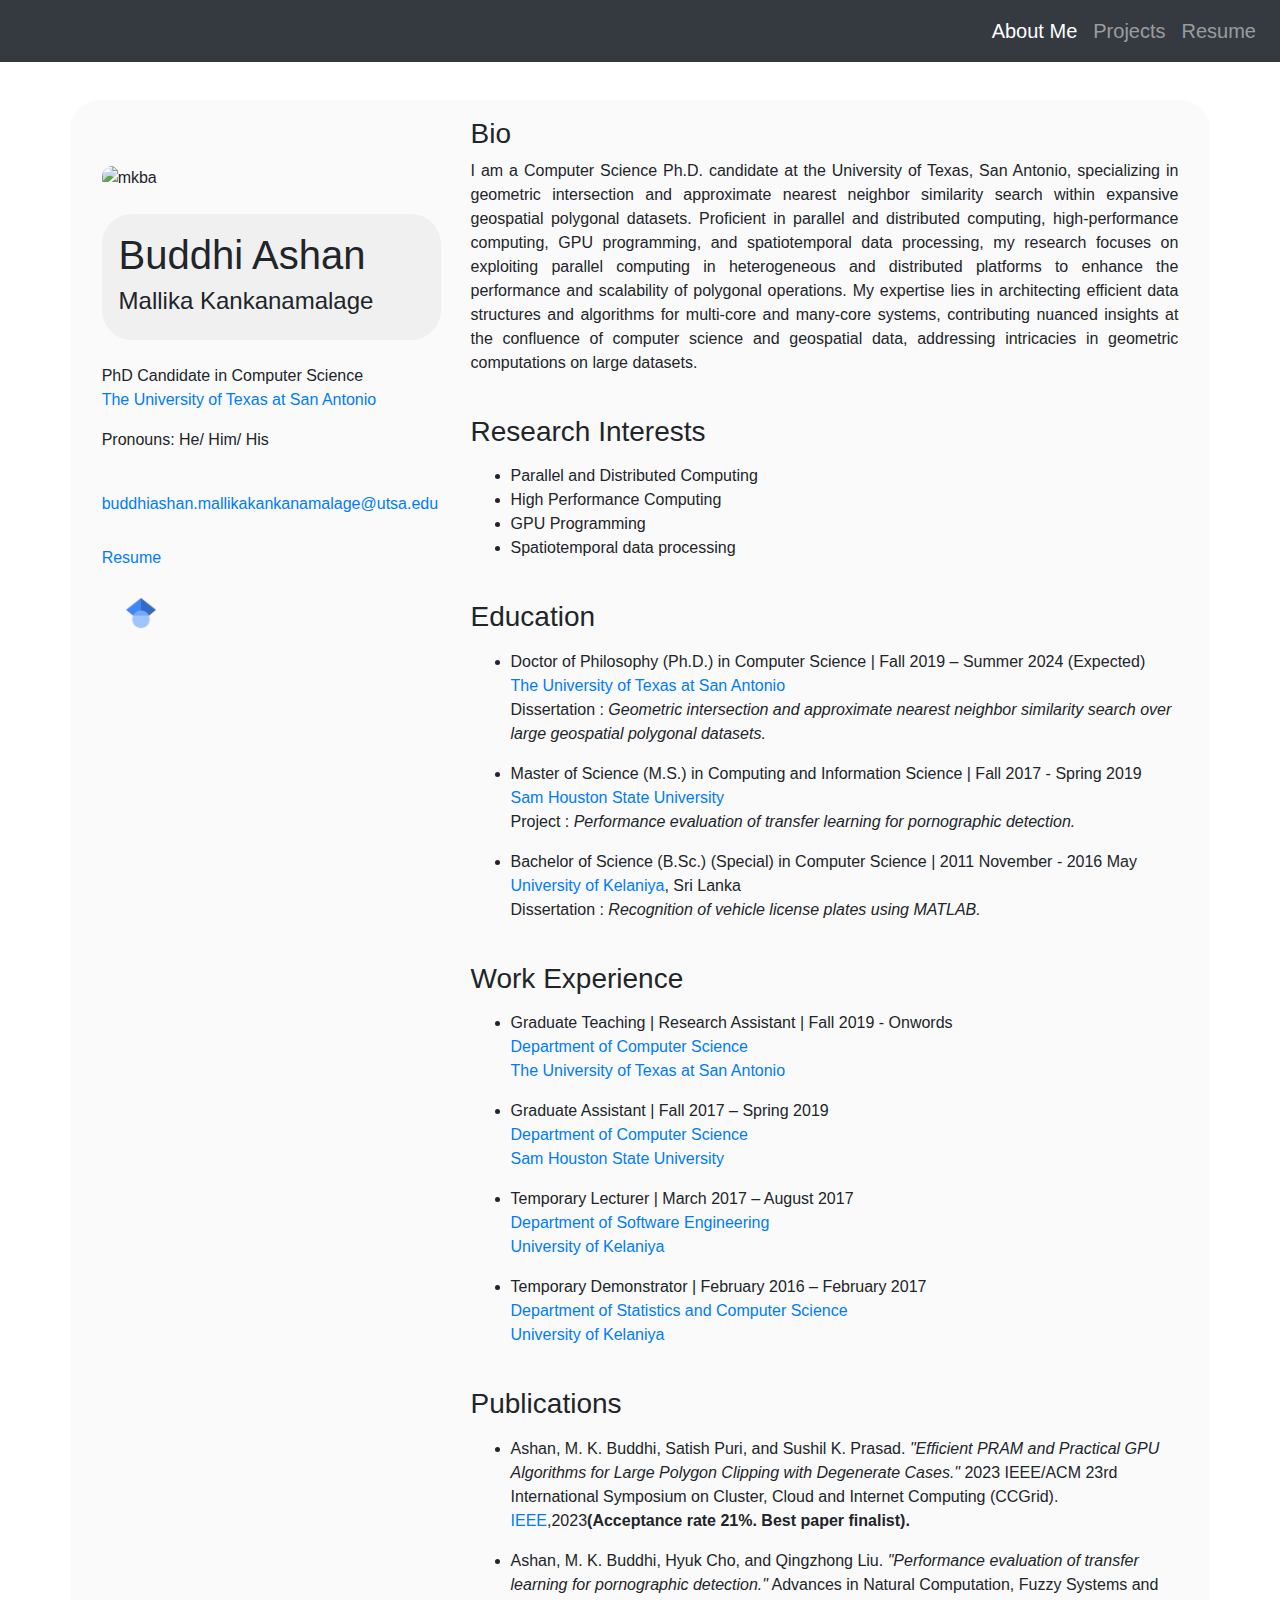
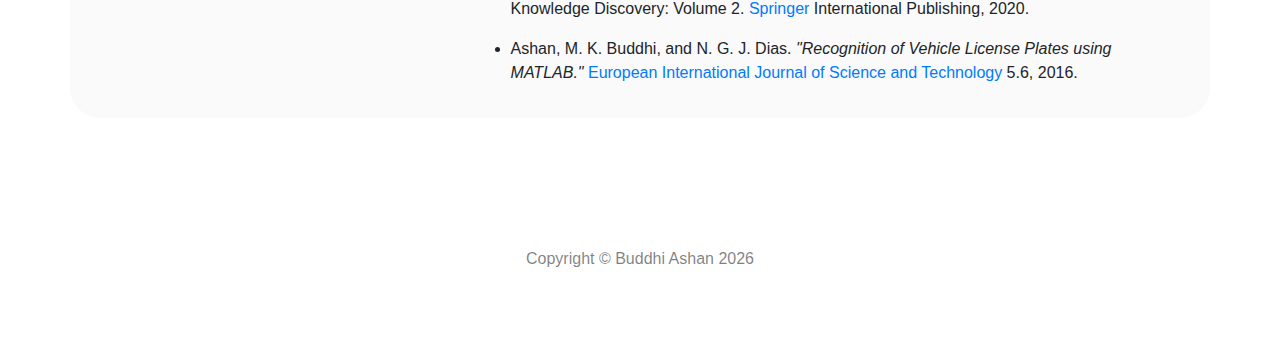
==== index.html @ cba8d276 "add modified index.html and css file" ====
<!DOCTYPE html>
<html lang="en">
  <head>
    <meta charset="UTF-8" />
    <meta
      name="viewport"
      content="width=device-width, initial-scale=1, shrink-to-fit=no"
    />
    <title>Profile | Buddhi Ashan MK</title>

    <!-- Font Family -->

    <!-- Link to Bootstrap CSS -->
    <link
     rel="stylesheet"
      href="https://stackpath.bootstrapcdn.com/bootstrap/4.5.2/css/bootstrap.min.css"
    />

    <script src="https://code.jquery.com/jquery-3.5.1.slim.min.js"></script>
    <script src="https://cdn.jsdelivr.net/npm/@popperjs/core@2.9.3/dist/umd/popper.min.js"></script>
    <script src="https://stackpath.bootstrapcdn.com/bootstrap/4.5.2/js/bootstrap.min.js"></script>

    <!-- CSS -->
    <link rel="stylesheet" href="styles/profile.css" />
    <link rel="stylesheet" href="styles/nav.css" />
  </head>
  <header>
    <nav class="navbar navbar-expand-lg navbar-dark bg-dark">
      <div class="d-flex flex-grow-1">
          <span class="w-100 d-lg-none d-block">
            <!-- hidden spacer to center brand on mobile -->
          </span>
          <a class="navbar-brand" href="index.html">
              
          </a>
          <div class="w-100 text-right">
              <button class="navbar-toggler" type="button" data-toggle="collapse" data-target="#myNavbar">
                  <span class="navbar-toggler-icon"></span>
              </button>
          </div>
      </div>
      <div class="collapse navbar-collapse flex-grow-1 text-right" id="myNavbar">
          <ul class="navbar-nav ml-auto flex-nowrap">
              <li class="nav-item">
                  <a href="#" class="nav-link active">About Me</a>
              </li>
              <li class="nav-item">
                  <a href="card.html" class="nav-link">Projects</a>
              </li>
              <li class="nav-item">
                  <a href="misc/Buddhi Ashan.pdf" class="nav-link" target="_blank">Resume</a>
              </li>
          </ul>
      </div>
    </nav>
</header>
  <body>
    <!-- header line -->
    
    <div class="container">
      <main class="row">
        <div class="col-md-4" >
         <br><br>
           <img src="img/BuddhiAshan.jpeg" class="card-img-top" alt="mkba" style="border-radius: 10px;" />
           <br>
           <br>
           
           <div class="bg">
            <h1>Buddhi Ashan</h1>
            <h4>Mallika Kankanamalage</h4>
          </div>
          <br>
          <p>PhD Candidate in Computer Science <br>
            <a href="https://www.utsa.edu/">The University of Texas at San Antonio</a>
          </p>
          <p>Pronouns: He/ Him/ His</p>
         <p>
            <div >
              <img src="img/outlook_logo.png" class="uotlook" alt=""> </a>
             <a href="mailto:buddhiashan.mallikakankanamalage1@utsa.edu"  class="text-wrap emdisable"> buddhiashan.mallikakankanamalage@utsa.edu</a>
           </div>
        </p>
        <p>
          <div class="div_top"> 
            <a href="misc/Buddhi Ashan.pdf" target="_blank">Resume</a> 
              <!-- <img src="img/pdf.png" class="pdf" alt=""> -->
           
          </div> 
        </p>
        <p>
          <div class="div_top">
           <a href="https://www.linkedin.com/in/buddhiashan" target="_blank" class="logo"> <img src="img/Linkedin.png" class="linkedin" alt=""> </a>
           <a href="https://scholar.google.com/citations?user=xYSm9AUAAAAJ&hl=en" target="_blank" class="logo"> <img src="img/Google_Scholar_logo.png" class="pdf" alt="no_img"> </a>
           <a href="https://orcid.org/0009-0000-9961-4384" target="_blank" class="logo"> <img src="img/orcid_logo.svg" class="pdf" alt=""> </a>
         </div>
       </p>
      
   
  
        </div>
        
        <div class="col-md-8" class="info">
          <aside>
            <h3>Bio</h3>
          <p class="bio">
          I am a Computer Science Ph.D. candidate at the University of Texas, San Antonio, specializing in geometric intersection and approximate nearest neighbor similarity search within expansive geospatial polygonal datasets. Proficient in parallel and distributed computing, high-performance computing, GPU programming, and spatiotemporal data processing, my research focuses on exploiting parallel computing in heterogeneous and distributed platforms to enhance the performance and scalability of polygonal operations. My expertise lies in architecting efficient data structures and algorithms for multi-core and many-core systems, contributing nuanced insights at the confluence of computer science and geospatial data, addressing intricacies in geometric computations on large datasets.
          </p>
          <br>
          <h3 >Research Interests</h3>
          <p>
            <ul>
            <li>Parallel and Distributed Computing</li>
            <li>High Performance Computing</li>
            <li>GPU Programming</li>
            <li>Spatiotemporal data processing</li>
          </ul>
          </p>
<br>
          <h3>Education</h3>
          <p>
          <ul>
            <li>
              Doctor of Philosophy (Ph.D.) in Computer Science | Fall 2019 – Summer 2024 (Expected) <br>
              <a href="https://www.utsa.edu/">The University of Texas at San Antonio</a>
              <p> Dissertation : <i>Geometric intersection and approximate nearest neighbor similarity search over large geospatial polygonal datasets.</i></p>
            </li>
            <li>
              Master of Science (M.S.) in Computing and Information Science | Fall 2017 - Spring 2019 <br>
              <a href="https://www.shsu.edu/">Sam Houston State University</a> 
              <p>Project : <i>Performance evaluation of transfer learning for pornographic detection.</i></p>
            </li>
            <li>
              Bachelor of Science (B.Sc.) (Special) in Computer Science | 2011 November - 2016 May  <br>
              <a href="https://www.kln.ac.lk/">University of Kelaniya</a>, Sri Lanka 
              <p>Dissertation : <i>Recognition of vehicle license plates using MATLAB.</i> </p>
            </li>
          </ul>
        </p>
      <br>
          <h3>Work Experience</h3>
          <p>
          <ul>
            <li>
              <p>Graduate Teaching | Research Assistant | Fall 2019 - Onwords <br>
              <a href="https://sciences.utsa.edu/computer-science/">Department of Computer Science</a> <br>
              <a href="https://www.utsa.edu/">The University of Texas at San
              Antonio</a>
            </p>
            </li>
            <li>
              <p>
              Graduate Assistant | Fall 2017 – Spring 2019 <br>
              <a href="https://cs.shsu.edu/">Department of Computer Science</a> <br>
              <a href="https://www.shsu.edu/">Sam Houston State University</a>
            </p>
            </li>
            <li>
              <p>
              Temporary Lecturer | March 2017 – August 2017 <br>
              <a href="https://fct.kln.ac.lk/dep/dse/">Department of Software Engineering</a> <br>
              <a href="https://www.kln.ac.lk/">University of Kelaniya</a>
            </p>
            </li>
            <li>
              <p>
              Temporary Demonstrator | February 2016 – February 2017 <br>
              <a href="https://science.kln.ac.lk/depts/stcs/">Department of Statistics and Computer Science</a> <br>
              <a href="https://www.kln.ac.lk/">University of Kelaniya</a>
            </p>
            </li>
          </ul>
        </p>
        <br>
          <h3>Publications</h3>
          <p>
          <ul>
            <li>
              <p>Ashan, M. K. Buddhi, Satish Puri, and Sushil K. Prasad. <i>"Efficient PRAM and Practical GPU Algorithms for Large Polygon Clipping with Degenerate Cases."</i> 2023 IEEE/ACM 23rd International Symposium on Cluster, Cloud and Internet Computing (CCGrid). <a href="https://ieeexplore.ieee.org/abstract/document/10171568">IEEE</a>,2023<b>(Acceptance rate 21%. Best paper finalist). </b>
              </p>
            </li>
            <li>
              <p>
                Ashan, M. K. Buddhi, Hyuk Cho, and Qingzhong Liu. <i>"Performance evaluation of transfer learning for pornographic detection."</i> Advances in Natural Computation, Fuzzy Systems and Knowledge Discovery: Volume 2. <a href="https://link.springer.com/chapter/10.1007/978-3-030-32591-6_43">Springer</a> International Publishing, 2020. 
              </p>
            </li>
            <li>
             <p>
              Ashan, M. K. Buddhi, and N. G. J. Dias. <i>"Recognition of Vehicle License Plates using MATLAB."</i> <a href="https://www.researchgate.net/profile/N-G-J-Dias/publication/310457959_RECOGNITION_OF_VEHICLE_LICENSE_PLATES_USING_MATLAB/links/582dd41908ae102f072daf08/RECOGNITION-OF-VEHICLE-LICENSE-PLATES-USING-MATLAB.pdf">European International Journal of Science and Technology</a> 5.6, 2016.
              </p>
            </li>
          </ul>
        </p>
          </aside>
        </div>


      </main>
<br>
<br>
    <footer class="py-5">
      <div class="container">
      <p class="m-0 text-center text-black-50">
      Copyright © Buddhi Ashan <span id="copyright"><script>document.getElementById('copyright').appendChild(document.createTextNode(new Date().getFullYear()))</script></span>
      <br><br>
      </p>
      </div>
      </footer>

    <!-- Link to jQuery and Bootstrap JS -->
    <script defer src="https://code.jquery.com/jquery-3.5.1.slim.min.js"></script>
    <script src="https://cdn.jsdelivr.net/npm/bootstrap@4.5.2/dist/js/bootstrap.min.js"></script>
  </body>
</html>
---- styles/profile.css ----
body {
  line-height: 1.5;
  margin-top: 0px;
}
.info{
  letter-spacing: 10%;
}
.uotlook, .pdf{
  position: relative; 
  top: -2px; 
  height:30px;
  margin-right: 20px;
}
.pdf{
  margin-bottom: 20px;
}
.logo:hover{
text-decoration:none;
}
.linkedin{
  position:relative;
  height: 30px;
  margin-right: 20px;
  margin-bottom: 20px;
}
.div_top{
  margin-top: 30px;
}
.bg{
  background-color: rgb(240, 240, 240);
  padding: 5%;    
  border-radius:30px;
}
a{
  word-wrap: break-word;
}
.aside.p{
  text-align: justify; 
}
.emdisable{
  pointer-events: none;
}
.bio{
  text-align: justify;
}
.row{
  background-color: rgb(250, 250, 250);
  padding: 1.5%;
  border-radius:30px;
}
.main {
  align-items: center;
}
.container{
  padding-top: 3%;
}
---- styles/nav.css ----
.navi-link{
    color: white;
}
.nav-item{
font-size:20px ;
}
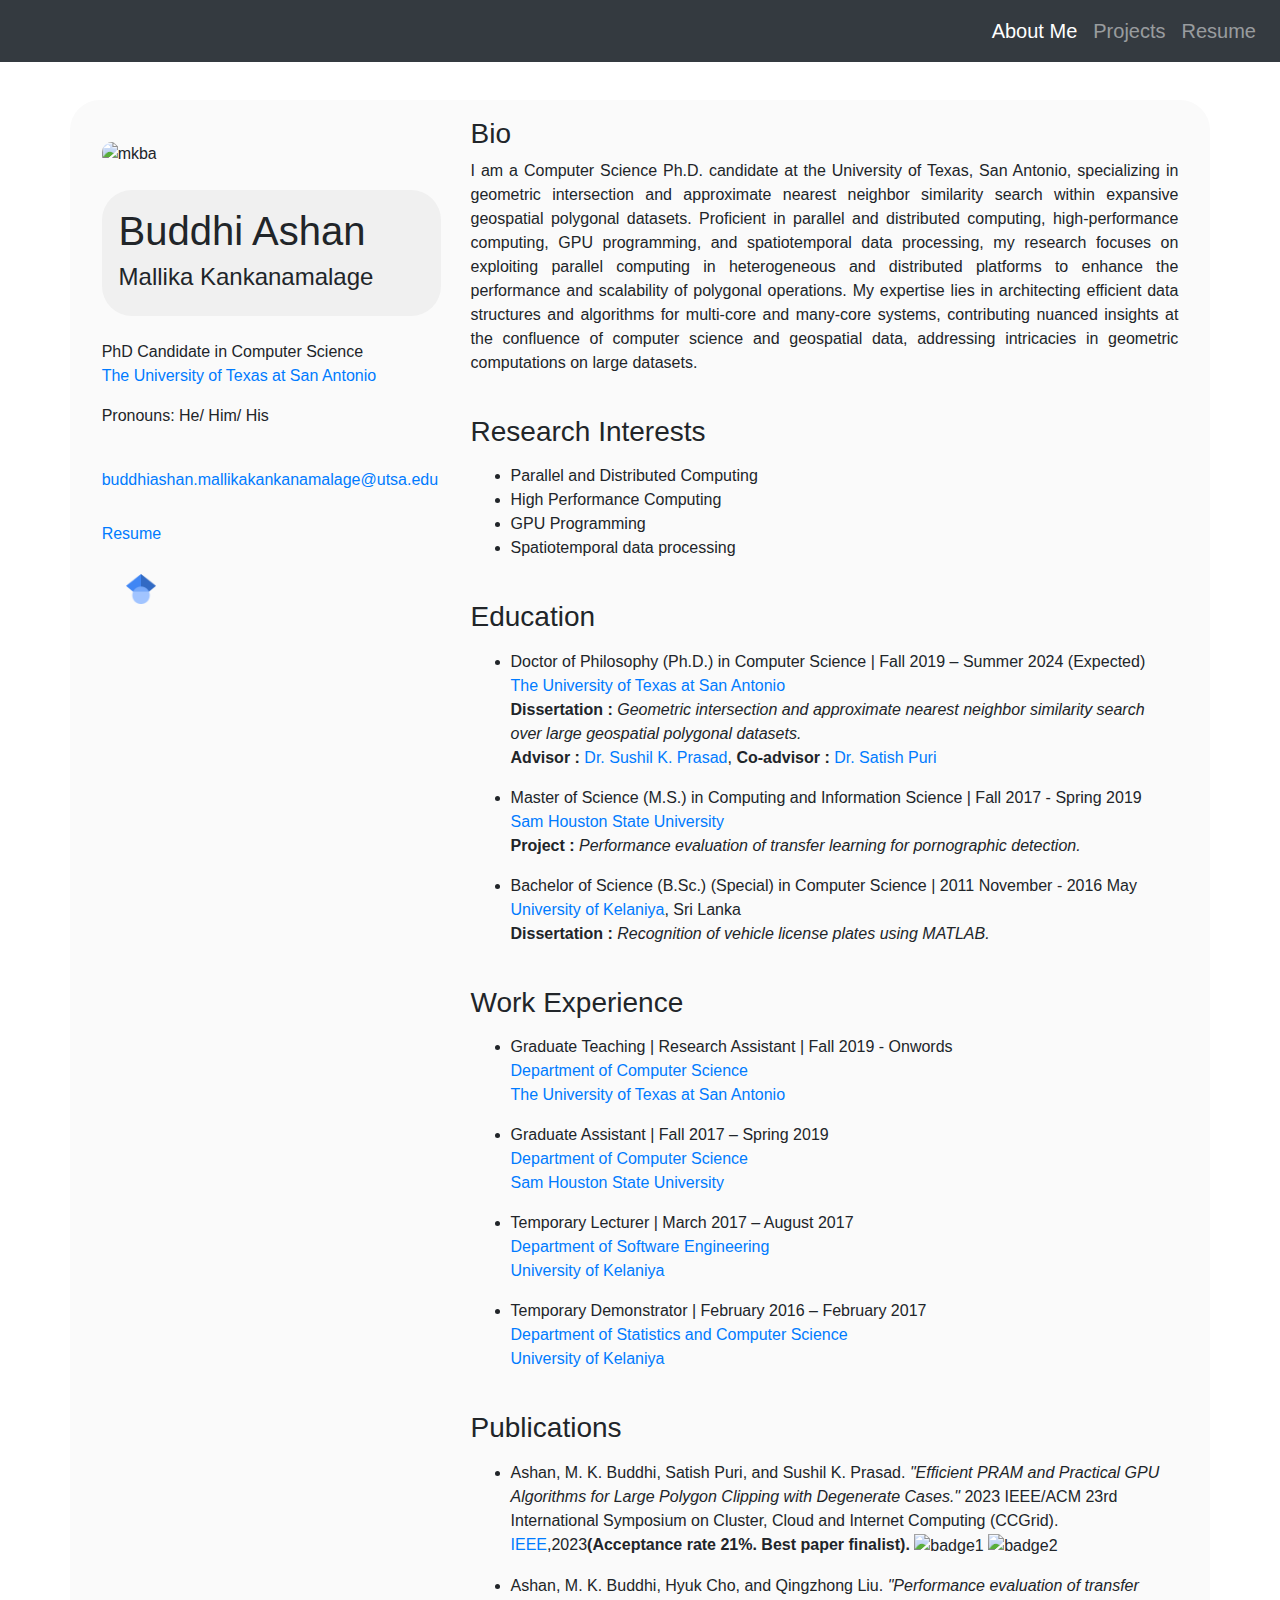
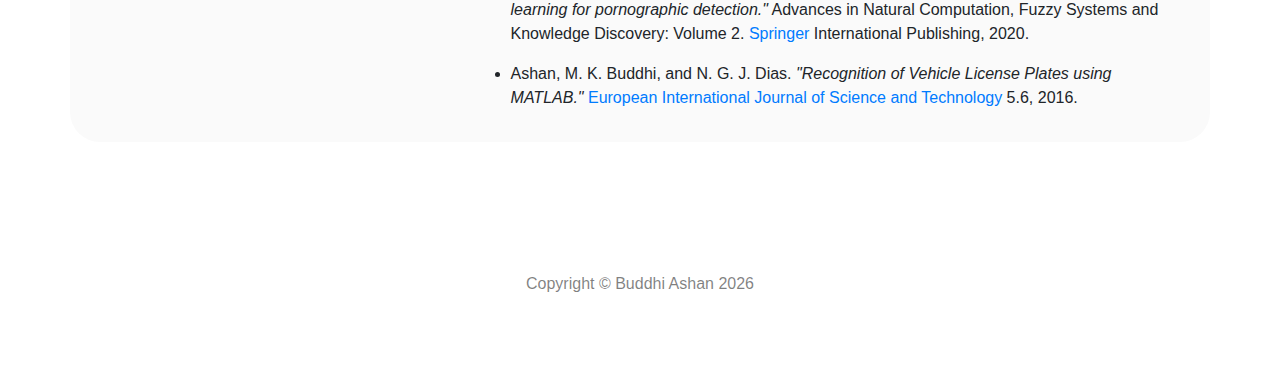
==== commit 1e34b4dc: "add badges and profile image" ====
--- a/index.html
+++ b/index.html
@@ -60,8 +60,10 @@
     <div class="container">
       <main class="row">
         <div class="col-md-4" >
-         <br><br>
-           <img src="img/BuddhiAshan.jpeg" class="card-img-top" alt="mkba" style="border-radius: 10px;" />
+         <br>
+         
+           <img src="img/BuddhiAshan-profile.jpeg" class="card-img-top" alt="mkba" style="border-radius: 10px;" />
+          
            <br>
            <br>
            
@@ -122,17 +124,21 @@
             <li>
               Doctor of Philosophy (Ph.D.) in Computer Science | Fall 2019 – Summer 2024 (Expected) <br>
               <a href="https://www.utsa.edu/">The University of Texas at San Antonio</a>
-              <p> Dissertation : <i>Geometric intersection and approximate nearest neighbor similarity search over large geospatial polygonal datasets.</i></p>
+              <p> <b>Dissertation : </b><i>Geometric intersection and approximate nearest neighbor similarity search over large geospatial polygonal datasets.</i>
+              <br>
+                <b>Advisor : </b><a href="http://www.cs.utsa.edu/~sprasad/" >Dr. Sushil K. Prasad</a>,
+                <b>Co-advisor : </b><a href="https://sites.mst.edu/puri/" >Dr. Satish Puri</a>
+              </p>
             </li>
             <li>
               Master of Science (M.S.) in Computing and Information Science | Fall 2017 - Spring 2019 <br>
               <a href="https://www.shsu.edu/">Sam Houston State University</a> 
-              <p>Project : <i>Performance evaluation of transfer learning for pornographic detection.</i></p>
+              <p><b>Project :</b> <i>Performance evaluation of transfer learning for pornographic detection.</i></p>
             </li>
             <li>
               Bachelor of Science (B.Sc.) (Special) in Computer Science | 2011 November - 2016 May  <br>
               <a href="https://www.kln.ac.lk/">University of Kelaniya</a>, Sri Lanka 
-              <p>Dissertation : <i>Recognition of vehicle license plates using MATLAB.</i> </p>
+              <p><b>Dissertation :</b> <i>Recognition of vehicle license plates using MATLAB.</i> </p>
             </li>
           </ul>
         </p>
@@ -176,6 +182,9 @@
           <ul>
             <li>
               <p>Ashan, M. K. Buddhi, Satish Puri, and Sushil K. Prasad. <i>"Efficient PRAM and Practical GPU Algorithms for Large Polygon Clipping with Degenerate Cases."</i> 2023 IEEE/ACM 23rd International Symposium on Cluster, Cloud and Internet Computing (CCGrid). <a href="https://ieeexplore.ieee.org/abstract/document/10171568">IEEE</a>,2023<b>(Acceptance rate 21%. Best paper finalist). </b>
+                <img src="img/badge1.png" class="badge-img" alt="badge1" />
+                <img src="img/badge2.png" class="badge-img" alt="badge2" />
+          
               </p>
             </li>
             <li>
--- a/styles/profile.css
+++ b/styles/profile.css
@@ -53,4 +53,21 @@
 }
 .container{
   padding-top: 3%;
-}+}
+
+.badge-img{
+width: 40px;
+height: 25px;
+
+}
+/* .prof-img {
+  width: 300px;
+  height: 300px;
+}
+
+.prof-img img {
+  border-radius: 50%;
+  width: 100%;
+  height: 100%;
+  object-fit: contain;
+} */--- a/styles/nav.css
+++ b/styles/nav.css
@@ -3,4 +3,26 @@
 }
 .nav-item{
 font-size:20px ;
-}+}
+
+@media screen and (max-width: 600px) {
+    .topnav a:not(:first-child) {display: none;}
+    .topnav a.icon {
+      float: right;
+      display: block;
+    }
+  }
+  
+  @media screen and (max-width: 600px) {
+    .topnav.responsive {position: relative;}
+    .topnav.responsive .icon {
+      position: absolute;
+      right: 0;
+      top: 0;
+    }
+    .topnav.responsive a {
+      float: none;
+      display: block;
+      text-align: left;
+    }
+  }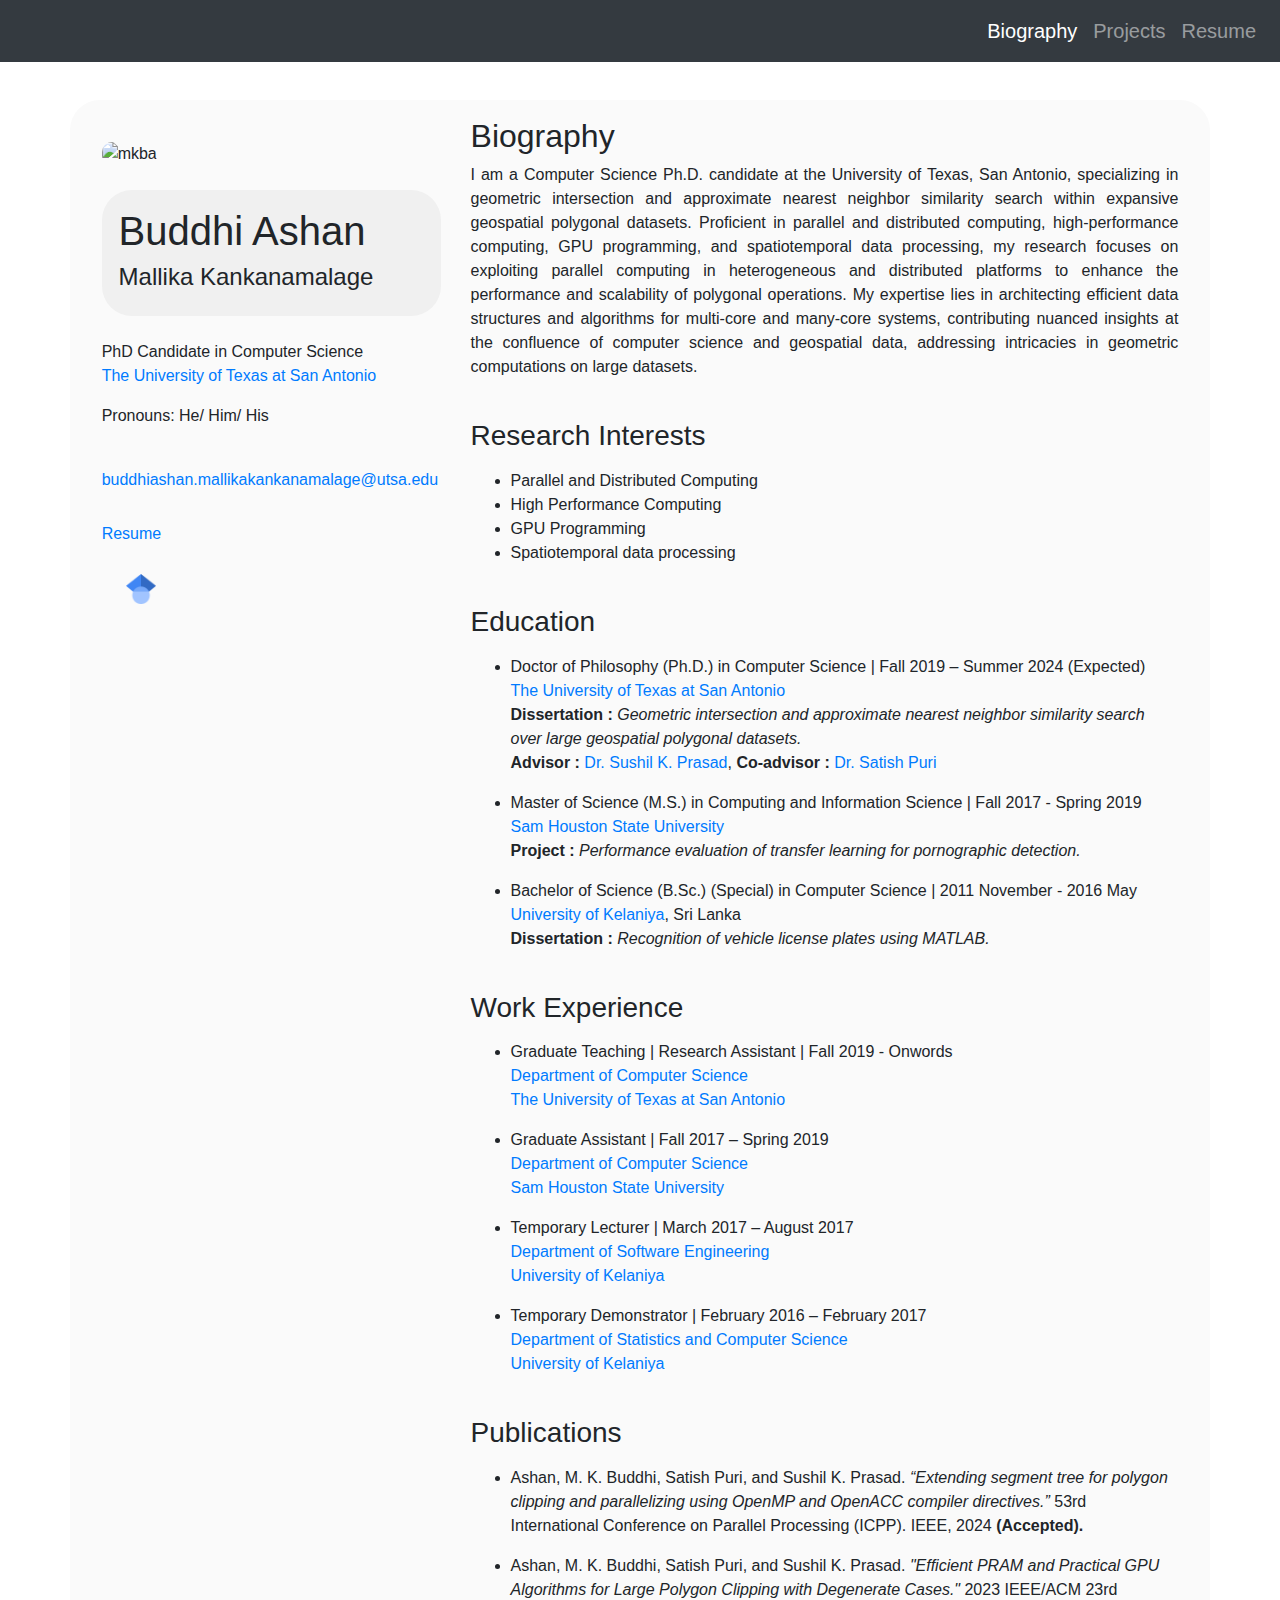
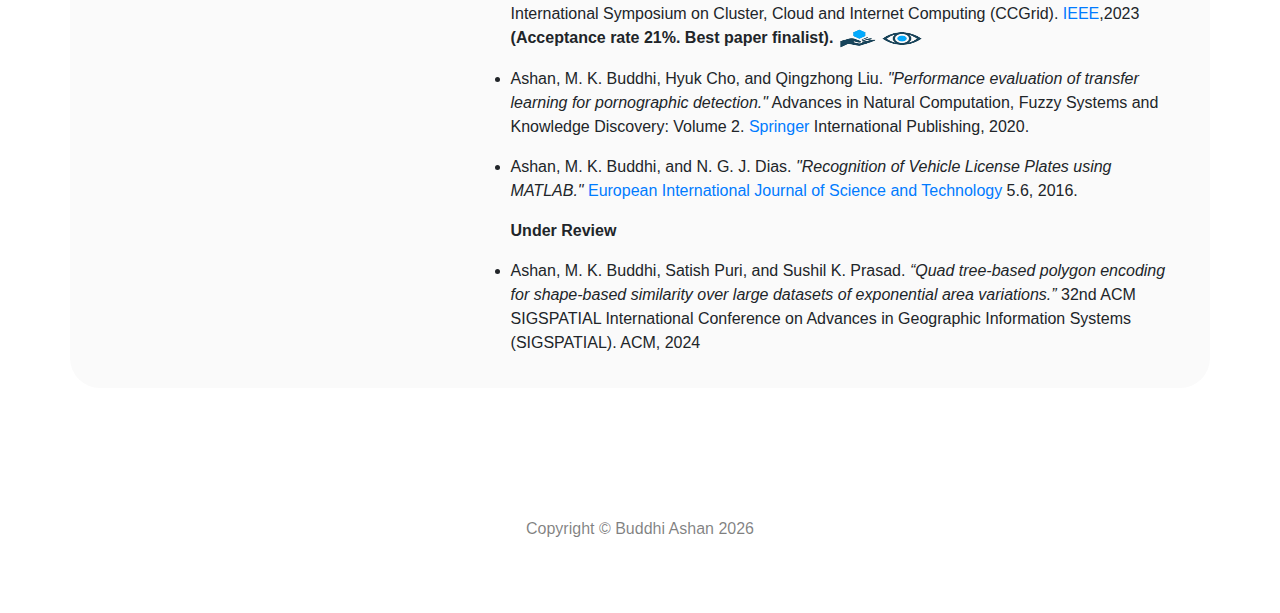
==== commit a34d4654: "add new publications and on going papers, change progect image folder name, change best paper icons," ====
--- a/index.html
+++ b/index.html
@@ -11,6 +11,9 @@
     <!-- Font Family -->
 
     <!-- Link to Bootstrap CSS -->
+   
+    <link rel="icon" href="img/title.ico" type="image/icon type">
+
     <link
      rel="stylesheet"
       href="https://stackpath.bootstrapcdn.com/bootstrap/4.5.2/css/bootstrap.min.css"
@@ -42,10 +45,10 @@
       <div class="collapse navbar-collapse flex-grow-1 text-right" id="myNavbar">
           <ul class="navbar-nav ml-auto flex-nowrap">
               <li class="nav-item">
-                  <a href="#" class="nav-link active">About Me</a>
+                  <a href="#" class="nav-link active">Biography</a>
               </li>
               <li class="nav-item">
-                  <a href="card.html" class="nav-link">Projects</a>
+                  <a href="projects.html" class="nav-link">Projects</a>
               </li>
               <li class="nav-item">
                   <a href="misc/Buddhi Ashan.pdf" class="nav-link" target="_blank">Resume</a>
@@ -103,7 +106,7 @@
         
         <div class="col-md-8" class="info">
           <aside>
-            <h3>Bio</h3>
+            <h2>Biography</h2>
           <p class="bio">
           I am a Computer Science Ph.D. candidate at the University of Texas, San Antonio, specializing in geometric intersection and approximate nearest neighbor similarity search within expansive geospatial polygonal datasets. Proficient in parallel and distributed computing, high-performance computing, GPU programming, and spatiotemporal data processing, my research focuses on exploiting parallel computing in heterogeneous and distributed platforms to enhance the performance and scalability of polygonal operations. My expertise lies in architecting efficient data structures and algorithms for multi-core and many-core systems, contributing nuanced insights at the confluence of computer science and geospatial data, addressing intricacies in geometric computations on large datasets.
           </p>
@@ -181,7 +184,12 @@
           <p>
           <ul>
             <li>
-              <p>Ashan, M. K. Buddhi, Satish Puri, and Sushil K. Prasad. <i>"Efficient PRAM and Practical GPU Algorithms for Large Polygon Clipping with Degenerate Cases."</i> 2023 IEEE/ACM 23rd International Symposium on Cluster, Cloud and Internet Computing (CCGrid). <a href="https://ieeexplore.ieee.org/abstract/document/10171568">IEEE</a>,2023<b>(Acceptance rate 21%. Best paper finalist). </b>
+              <p>Ashan, M. K. Buddhi, Satish Puri, and Sushil K. Prasad. <i>“Extending segment tree for polygon clipping and parallelizing using OpenMP and OpenACC compiler directives.”</i> 53rd International Conference on Parallel Processing (ICPP). IEEE, 2024 <b>(Accepted).</b> </b>
+          
+              </p>
+            </li>
+            <li>
+              <p>Ashan, M. K. Buddhi, Satish Puri, and Sushil K. Prasad. <i>"Efficient PRAM and Practical GPU Algorithms for Large Polygon Clipping with Degenerate Cases."</i> 2023 IEEE/ACM 23rd International Symposium on Cluster, Cloud and Internet Computing (CCGrid). <a href="https://ieeexplore.ieee.org/abstract/document/10171568">IEEE</a>,2023<b> (Acceptance rate 21%. Best paper finalist). </b>
                 <img src="img/badge1.png" class="badge-img" alt="badge1" />
                 <img src="img/badge2.png" class="badge-img" alt="badge2" />
           
@@ -197,6 +205,15 @@
               Ashan, M. K. Buddhi, and N. G. J. Dias. <i>"Recognition of Vehicle License Plates using MATLAB."</i> <a href="https://www.researchgate.net/profile/N-G-J-Dias/publication/310457959_RECOGNITION_OF_VEHICLE_LICENSE_PLATES_USING_MATLAB/links/582dd41908ae102f072daf08/RECOGNITION-OF-VEHICLE-LICENSE-PLATES-USING-MATLAB.pdf">European International Journal of Science and Technology</a> 5.6, 2016.
               </p>
             </li>
+          <p>
+             <b>Under Review</b>
+          </p>
+          <li>  
+            <p>
+              Ashan, M. K. Buddhi, Satish Puri, and Sushil K. Prasad. <i>“Quad tree-based polygon encoding for shape-based similarity over large datasets of exponential area variations.”</i> 32nd ACM SIGSPATIAL International Conference on Advances in Geographic Information Systems (SIGSPATIAL). ACM, 2024
+            </p>
+          </li>  
+
           </ul>
         </p>
           </aside>
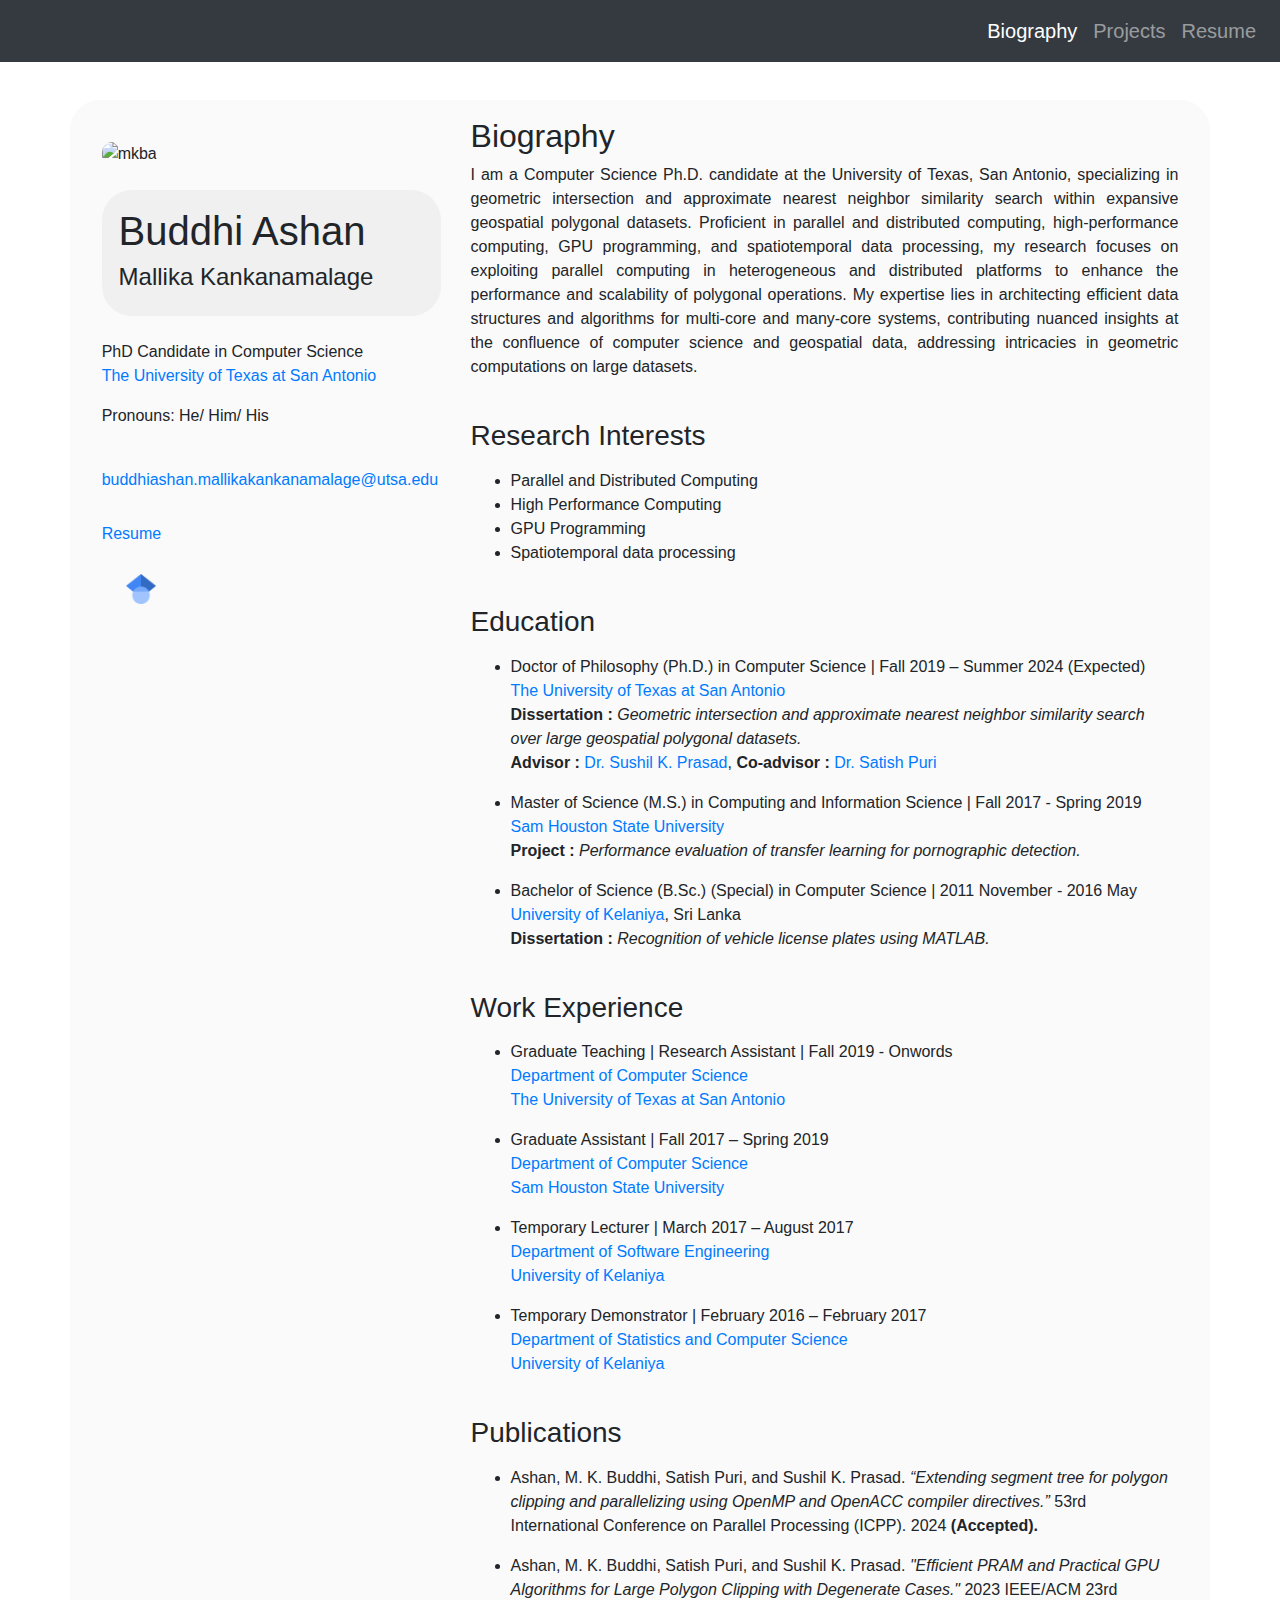
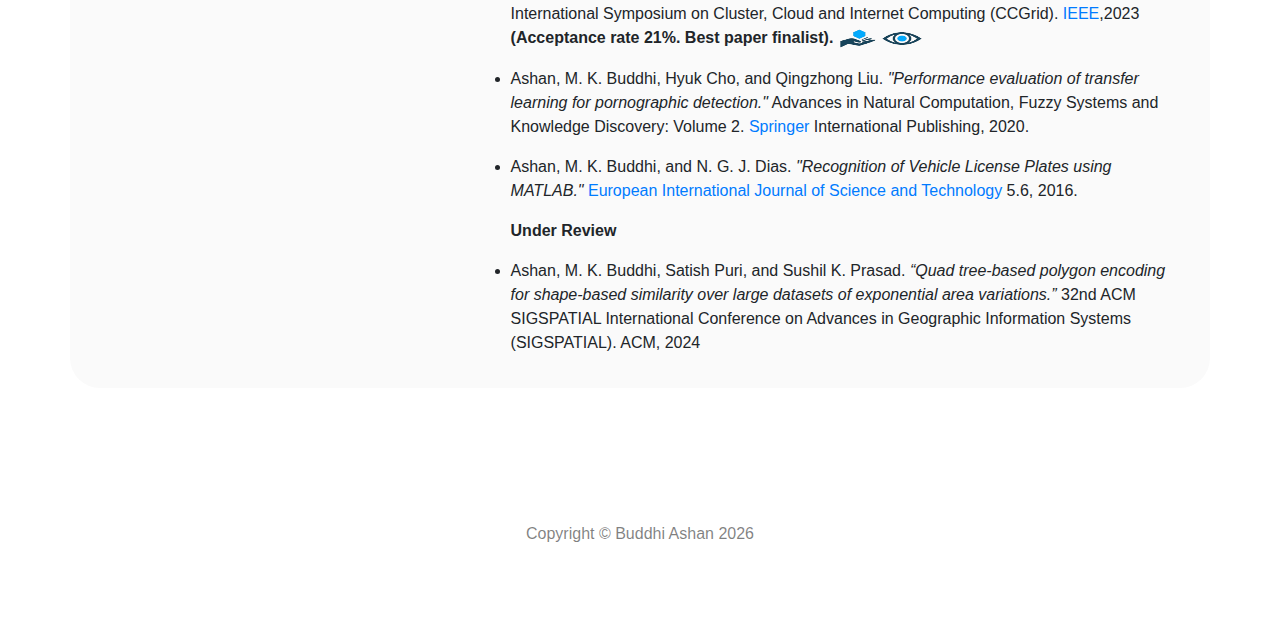
==== commit 842e3995: "change index file change project images" ====
--- a/index.html
+++ b/index.html
@@ -184,7 +184,7 @@
           <p>
           <ul>
             <li>
-              <p>Ashan, M. K. Buddhi, Satish Puri, and Sushil K. Prasad. <i>“Extending segment tree for polygon clipping and parallelizing using OpenMP and OpenACC compiler directives.”</i> 53rd International Conference on Parallel Processing (ICPP). IEEE, 2024 <b>(Accepted).</b> </b>
+              <p>Ashan, M. K. Buddhi, Satish Puri, and Sushil K. Prasad. <i>“Extending segment tree for polygon clipping and parallelizing using OpenMP and OpenACC compiler directives.”</i> 53rd International Conference on Parallel Processing (ICPP). 2024 <b>(Accepted).</b> </b>
           
               </p>
             </li>
@@ -221,6 +221,7 @@
 
 
       </main>
+    </div>
 <br>
 <br>
     <footer class="py-5">
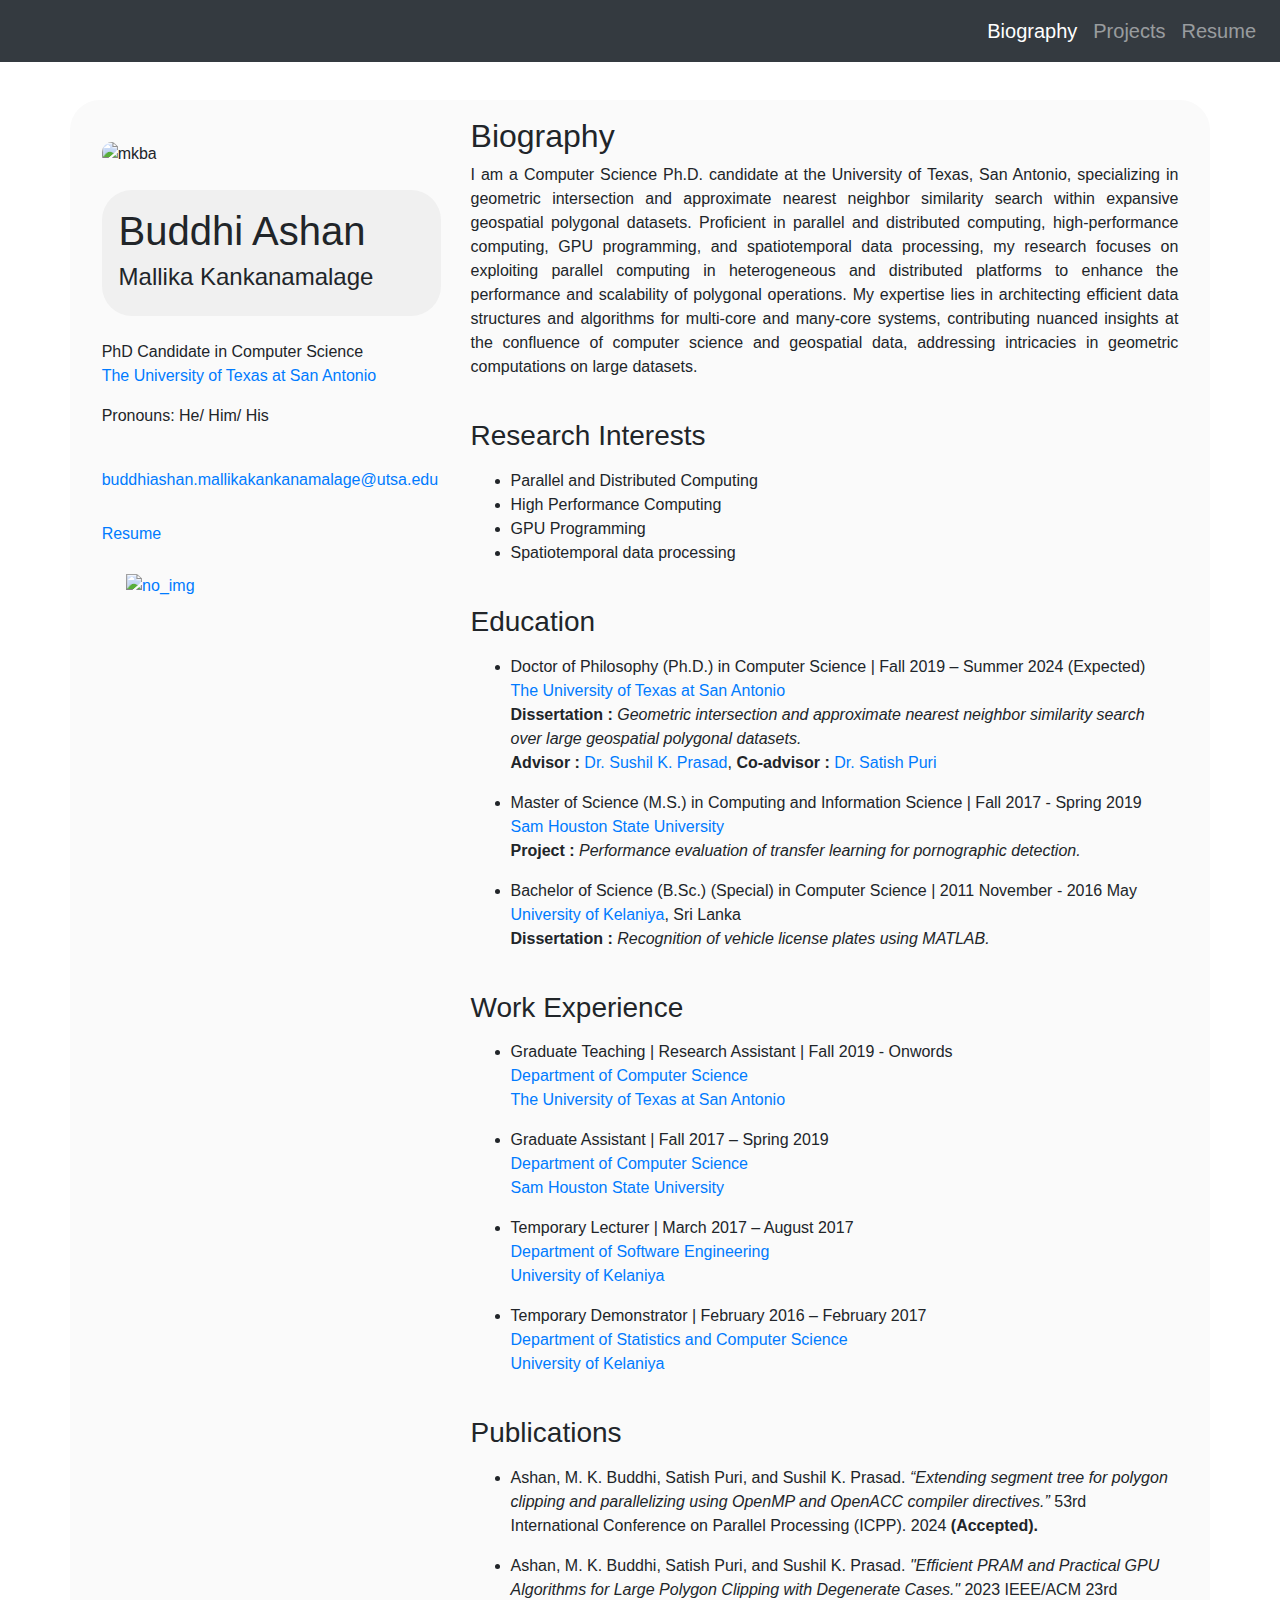
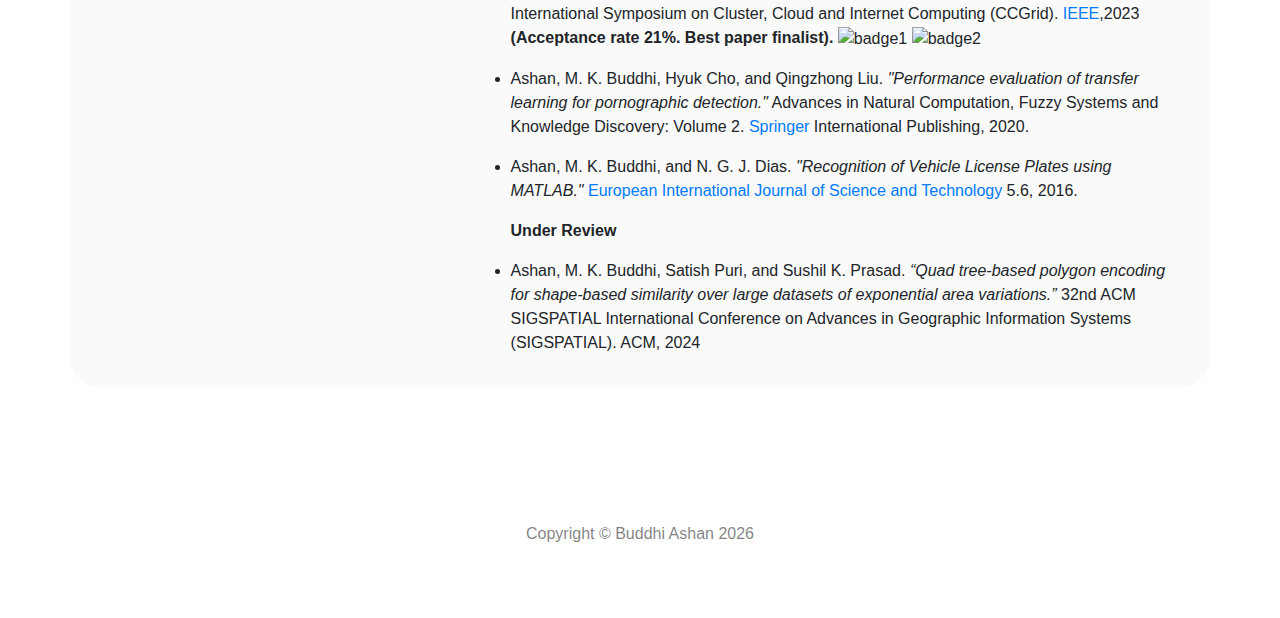
==== commit 7f3e4a64: "add images into the folder and add new CV" ====
--- a/index.html
+++ b/index.html
@@ -12,7 +12,7 @@
 
     <!-- Link to Bootstrap CSS -->
    
-    <link rel="icon" href="img/title.ico" type="image/icon type">
+    <link rel="icon" href="img/Profile/title.ico" type="image/icon type">
 
     <link
      rel="stylesheet"
@@ -51,7 +51,7 @@
                   <a href="projects.html" class="nav-link">Projects</a>
               </li>
               <li class="nav-item">
-                  <a href="misc/Buddhi Ashan.pdf" class="nav-link" target="_blank">Resume</a>
+                  <a href="misc/MKB Ashan.pdf" class="nav-link" target="_blank">Resume</a>
               </li>
           </ul>
       </div>
@@ -65,7 +65,7 @@
         <div class="col-md-4" >
          <br>
          
-           <img src="img/BuddhiAshan-profile.jpeg" class="card-img-top" alt="mkba" style="border-radius: 10px;" />
+           <img src="img/Profile/BuddhiAshan-profile.jpeg" class="card-img-top" alt="mkba" style="border-radius: 10px;" />
           
            <br>
            <br>
@@ -81,22 +81,22 @@
           <p>Pronouns: He/ Him/ His</p>
          <p>
             <div >
-              <img src="img/outlook_logo.png" class="uotlook" alt=""> </a>
+              <img src="img/Profile/outlook_logo.png" class="uotlook" alt=""> </a>
              <a href="mailto:buddhiashan.mallikakankanamalage1@utsa.edu"  class="text-wrap emdisable"> buddhiashan.mallikakankanamalage@utsa.edu</a>
            </div>
         </p>
         <p>
           <div class="div_top"> 
-            <a href="misc/Buddhi Ashan.pdf" target="_blank">Resume</a> 
+            <a href="misc/MKB Ashan.pdf" target="_blank">Resume</a> 
               <!-- <img src="img/pdf.png" class="pdf" alt=""> -->
            
           </div> 
         </p>
         <p>
           <div class="div_top">
-           <a href="https://www.linkedin.com/in/buddhiashan" target="_blank" class="logo"> <img src="img/Linkedin.png" class="linkedin" alt=""> </a>
-           <a href="https://scholar.google.com/citations?user=xYSm9AUAAAAJ&hl=en" target="_blank" class="logo"> <img src="img/Google_Scholar_logo.png" class="pdf" alt="no_img"> </a>
-           <a href="https://orcid.org/0009-0000-9961-4384" target="_blank" class="logo"> <img src="img/orcid_logo.svg" class="pdf" alt=""> </a>
+           <a href="https://www.linkedin.com/in/buddhiashan" target="_blank" class="logo"> <img src="img/Profile/Linkedin.png" class="linkedin" alt=""> </a>
+           <a href="https://scholar.google.com/citations?user=xYSm9AUAAAAJ&hl=en" target="_blank" class="logo"> <img src="img/Profile/Google_Scholar_logo.png" class="pdf" alt="no_img"> </a>
+           <a href="https://orcid.org/0009-0000-9961-4384" target="_blank" class="logo"> <img src="img/Profile/orcid_logo.svg" class="pdf" alt=""> </a>
          </div>
        </p>
       
@@ -190,8 +190,8 @@
             </li>
             <li>
               <p>Ashan, M. K. Buddhi, Satish Puri, and Sushil K. Prasad. <i>"Efficient PRAM and Practical GPU Algorithms for Large Polygon Clipping with Degenerate Cases."</i> 2023 IEEE/ACM 23rd International Symposium on Cluster, Cloud and Internet Computing (CCGrid). <a href="https://ieeexplore.ieee.org/abstract/document/10171568">IEEE</a>,2023<b> (Acceptance rate 21%. Best paper finalist). </b>
-                <img src="img/badge1.png" class="badge-img" alt="badge1" />
-                <img src="img/badge2.png" class="badge-img" alt="badge2" />
+                <img src="img/Profile/badge1.png" class="badge-img" alt="badge1" />
+                <img src="img/Profile/badge2.png" class="badge-img" alt="badge2" />
           
               </p>
             </li>
@@ -218,8 +218,6 @@
         </p>
           </aside>
         </div>
-
-
       </main>
     </div>
 <br>
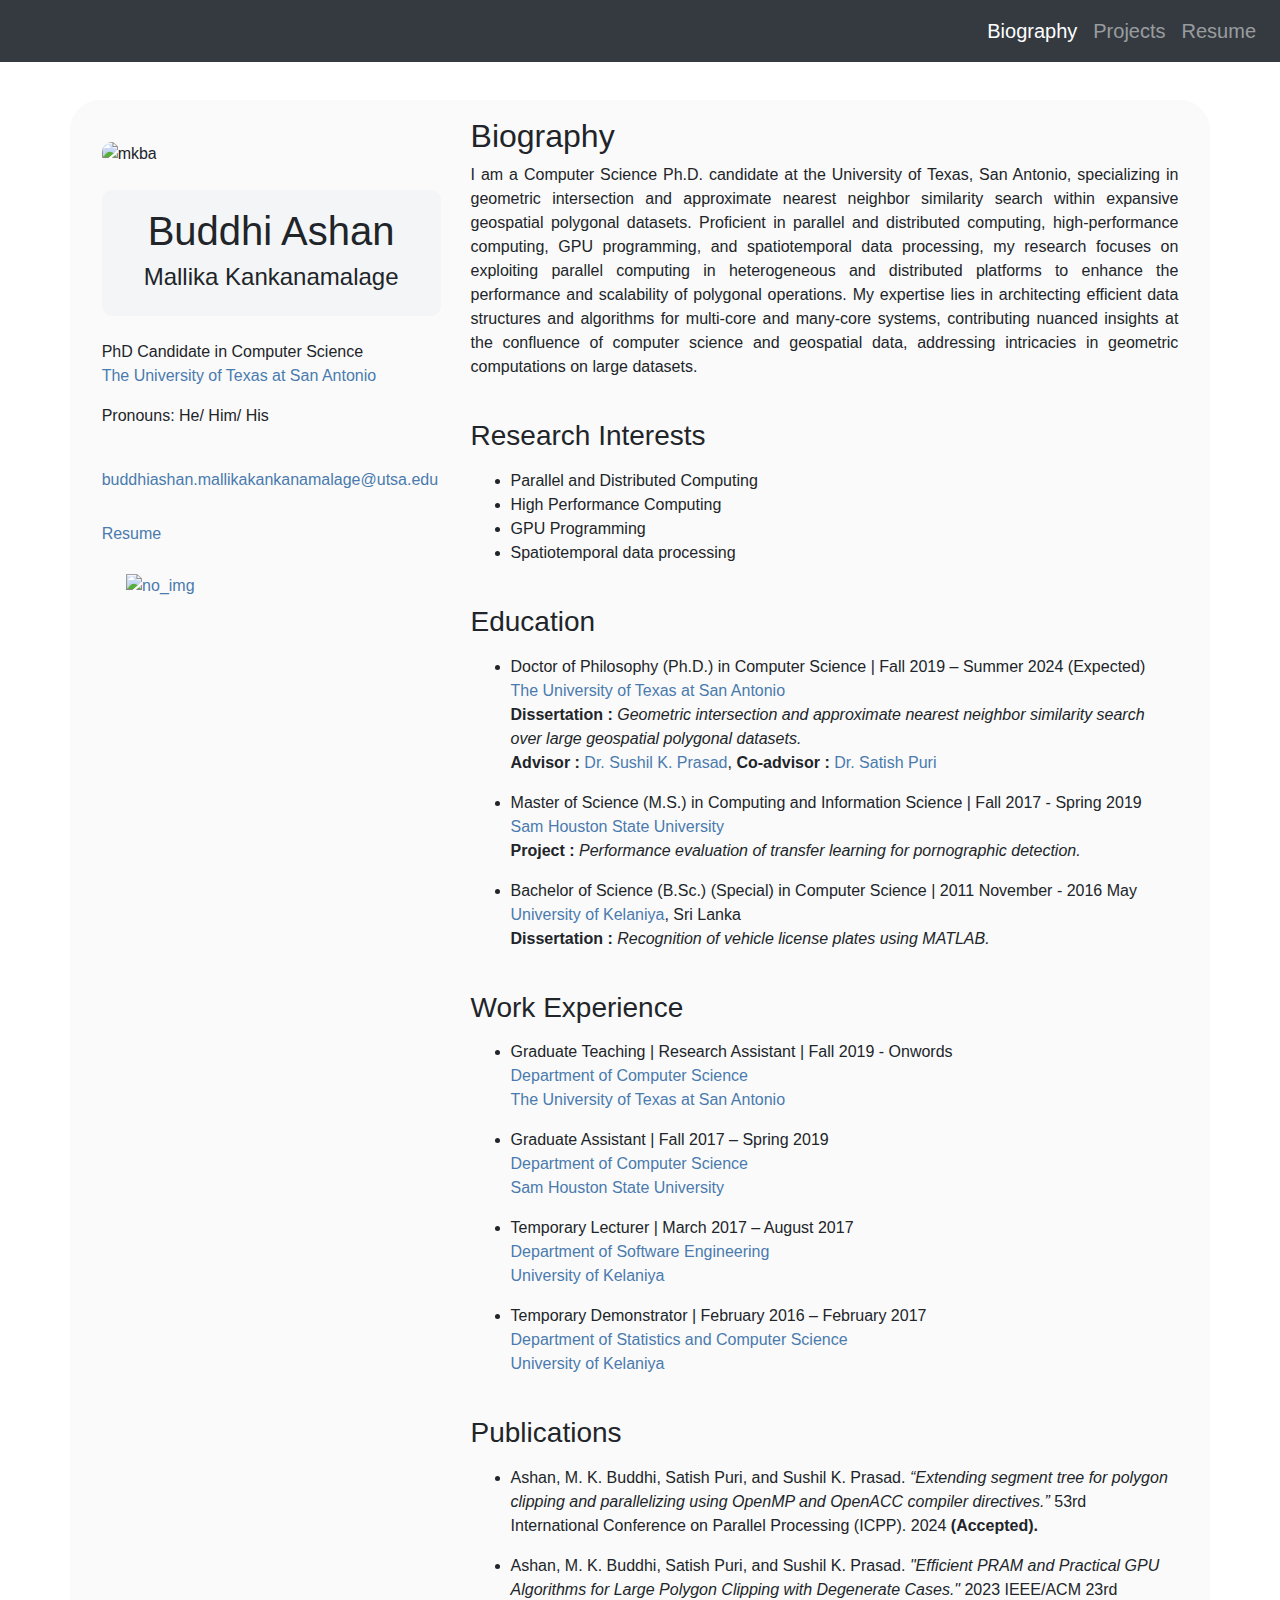
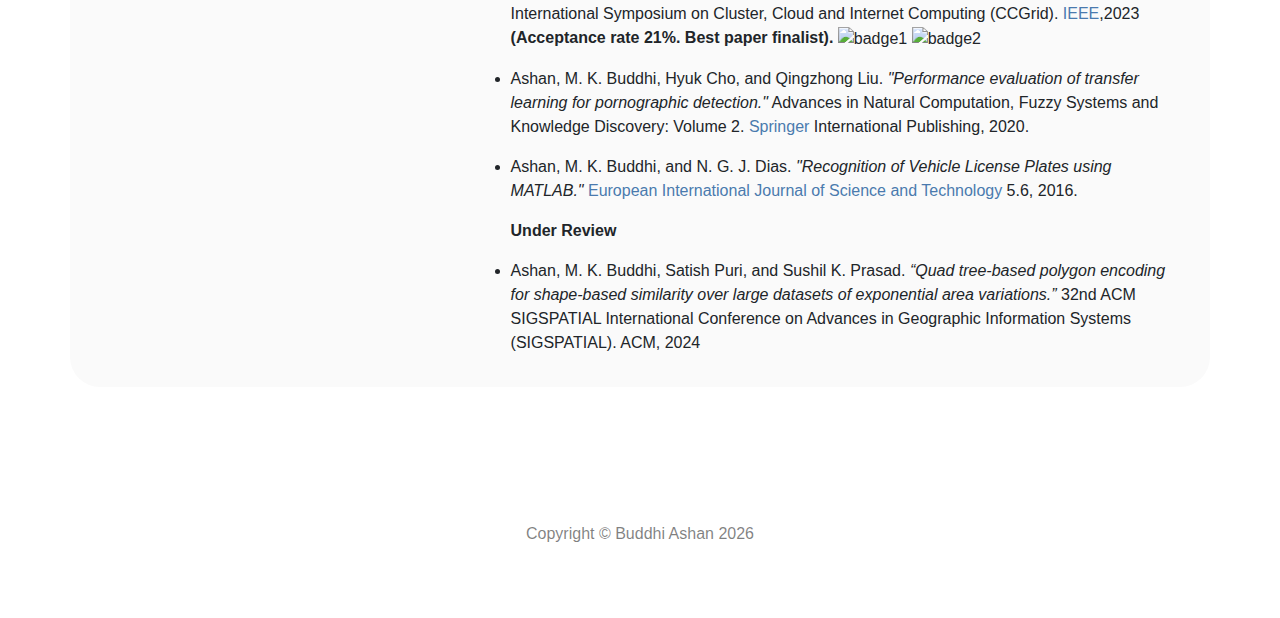
==== commit 8eee9b1d: "change link font colour and resize the images" ====
--- a/index.html
+++ b/index.html
@@ -62,10 +62,10 @@
     
     <div class="container">
       <main class="row">
-        <div class="col-md-4" >
+        <div class="col-md-4">
          <br>
          
-           <img src="img/Profile/BuddhiAshan-profile.jpeg" class="card-img-top" alt="mkba" style="border-radius: 10px;" />
+           <img src="img/Profile/BuddhiAshan-profile.jpeg" class="card-img-top" alt="mkba" style="border-radius: 10px;"/>
           
            <br>
            <br>
@@ -81,7 +81,7 @@
           <p>Pronouns: He/ Him/ His</p>
          <p>
             <div >
-              <img src="img/Profile/outlook_logo.png" class="uotlook" alt=""> </a>
+              <img src="img/Profile/outlook_logo.png" class="uotlook" alt=""> 
              <a href="mailto:buddhiashan.mallikakankanamalage1@utsa.edu"  class="text-wrap emdisable"> buddhiashan.mallikakankanamalage@utsa.edu</a>
            </div>
         </p>
@@ -95,8 +95,8 @@
         <p>
           <div class="div_top">
            <a href="https://www.linkedin.com/in/buddhiashan" target="_blank" class="logo"> <img src="img/Profile/Linkedin.png" class="linkedin" alt=""> </a>
-           <a href="https://scholar.google.com/citations?user=xYSm9AUAAAAJ&hl=en" target="_blank" class="logo"> <img src="img/Profile/Google_Scholar_logo.png" class="pdf" alt="no_img"> </a>
-           <a href="https://orcid.org/0009-0000-9961-4384" target="_blank" class="logo"> <img src="img/Profile/orcid_logo.svg" class="pdf" alt=""> </a>
+           <a href="https://scholar.google.com/citations?user=xYSm9AUAAAAJ&hl=en" target="_blank" class="logo"> <img src="img/Profile/Google_Scholar_logo.png" class="scholar" alt="no_img"> </a>
+           <a href="https://orcid.org/0009-0000-9961-4384" target="_blank" class="logo"> <img src="img/Profile/orcid_logo.svg" class="scholar" alt=""> </a>
          </div>
        </p>
       
--- a/styles/profile.css
+++ b/styles/profile.css
@@ -5,13 +5,13 @@
 .info{
   letter-spacing: 10%;
 }
-.uotlook, .pdf{
+.uotlook, .scholar{
   position: relative; 
   top: -2px; 
-  height:30px;
+  height:23px;
   margin-right: 20px;
 }
-.pdf{
+.scholar{
   margin-bottom: 20px;
 }
 .logo:hover{
@@ -19,7 +19,7 @@
 }
 .linkedin{
   position:relative;
-  height: 30px;
+  height: 25px;
   margin-right: 20px;
   margin-bottom: 20px;
 }
@@ -27,12 +27,14 @@
   margin-top: 30px;
 }
 .bg{
-  background-color: rgb(240, 240, 240);
+  text-align: center;
+  background-color: rgb(243 245 246);
   padding: 5%;    
-  border-radius:30px;
+  border-radius:10px;
 }
 a{
   word-wrap: break-word;
+  color: #4a7aae;
 }
 .aside.p{
   text-align: justify; 
@@ -56,10 +58,11 @@
 }
 
 .badge-img{
-width: 40px;
-height: 25px;
+width: 30px;
+height: 30px;
 
 }
+
 /* .prof-img {
   width: 300px;
   height: 300px;
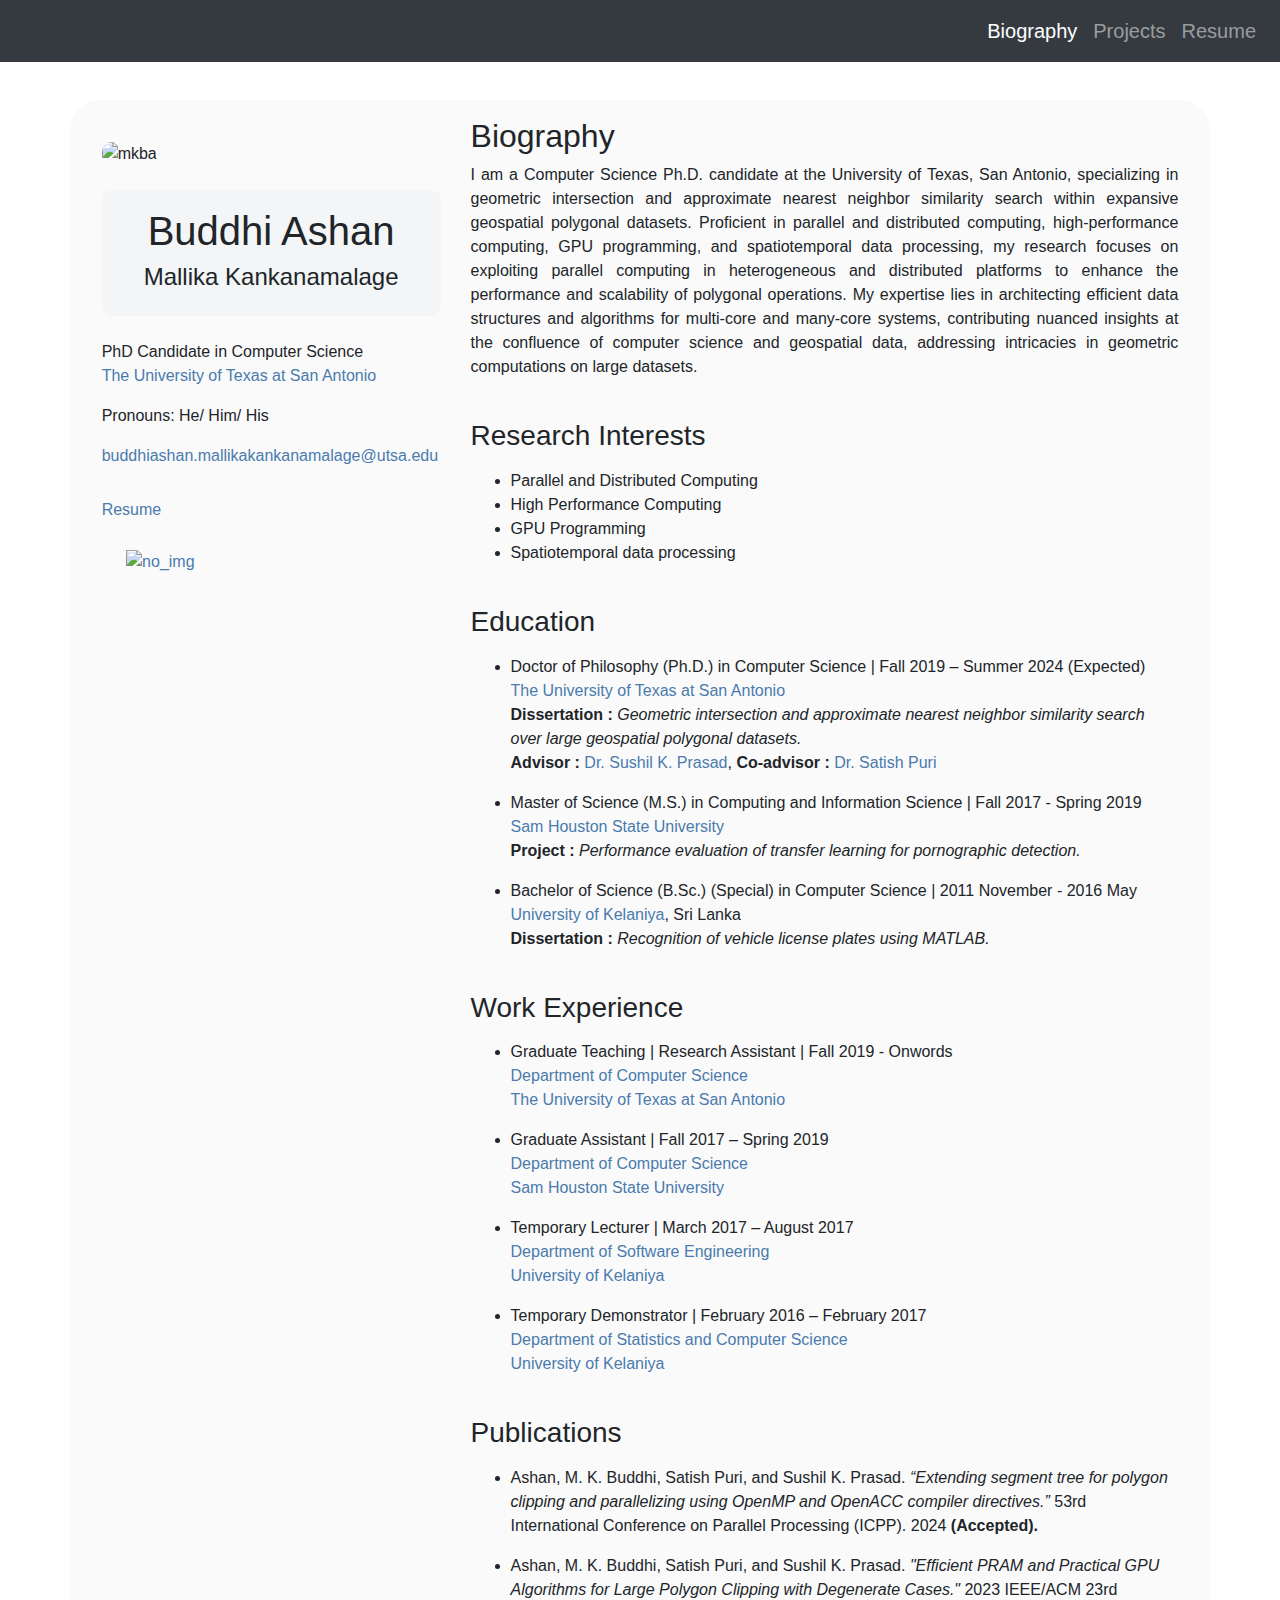
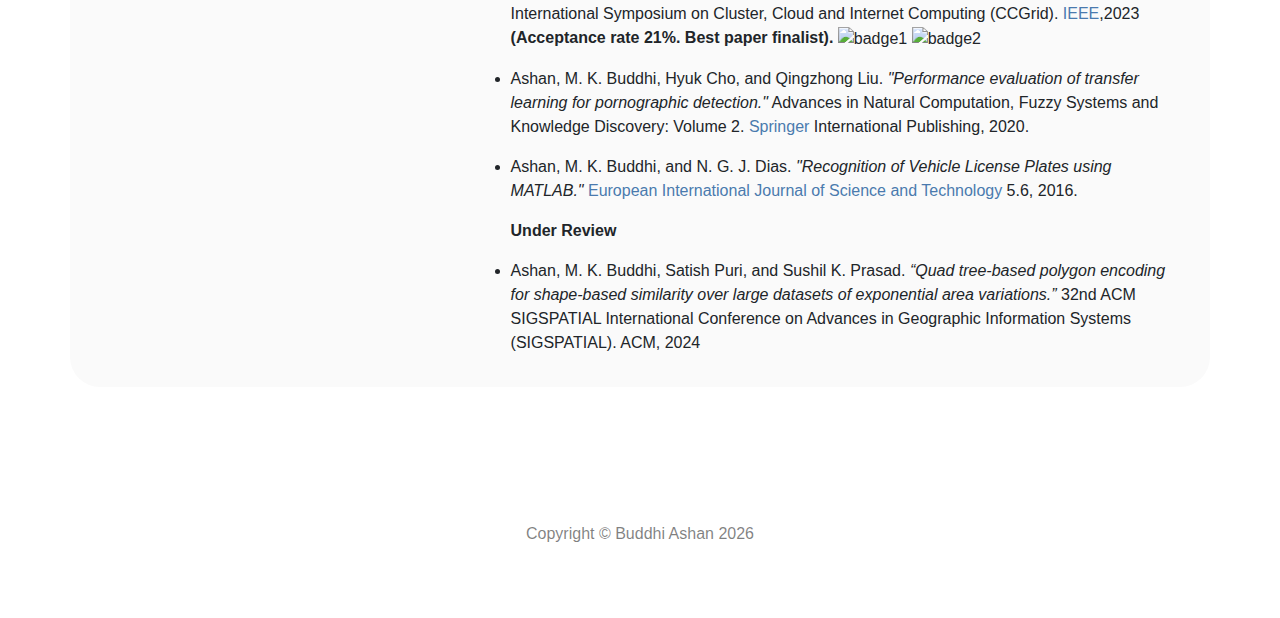
==== commit 370565ed: "remove outlook logo" ====
--- a/index.html
+++ b/index.html
@@ -81,7 +81,7 @@
           <p>Pronouns: He/ Him/ His</p>
          <p>
             <div >
-              <img src="img/Profile/outlook_logo.png" class="uotlook" alt=""> 
+              <!-- <img src="img/Profile/outlook_logo.png" class="uotlook" alt="">  -->
              <a href="mailto:buddhiashan.mallikakankanamalage1@utsa.edu"  class="text-wrap emdisable"> buddhiashan.mallikakankanamalage@utsa.edu</a>
            </div>
         </p>
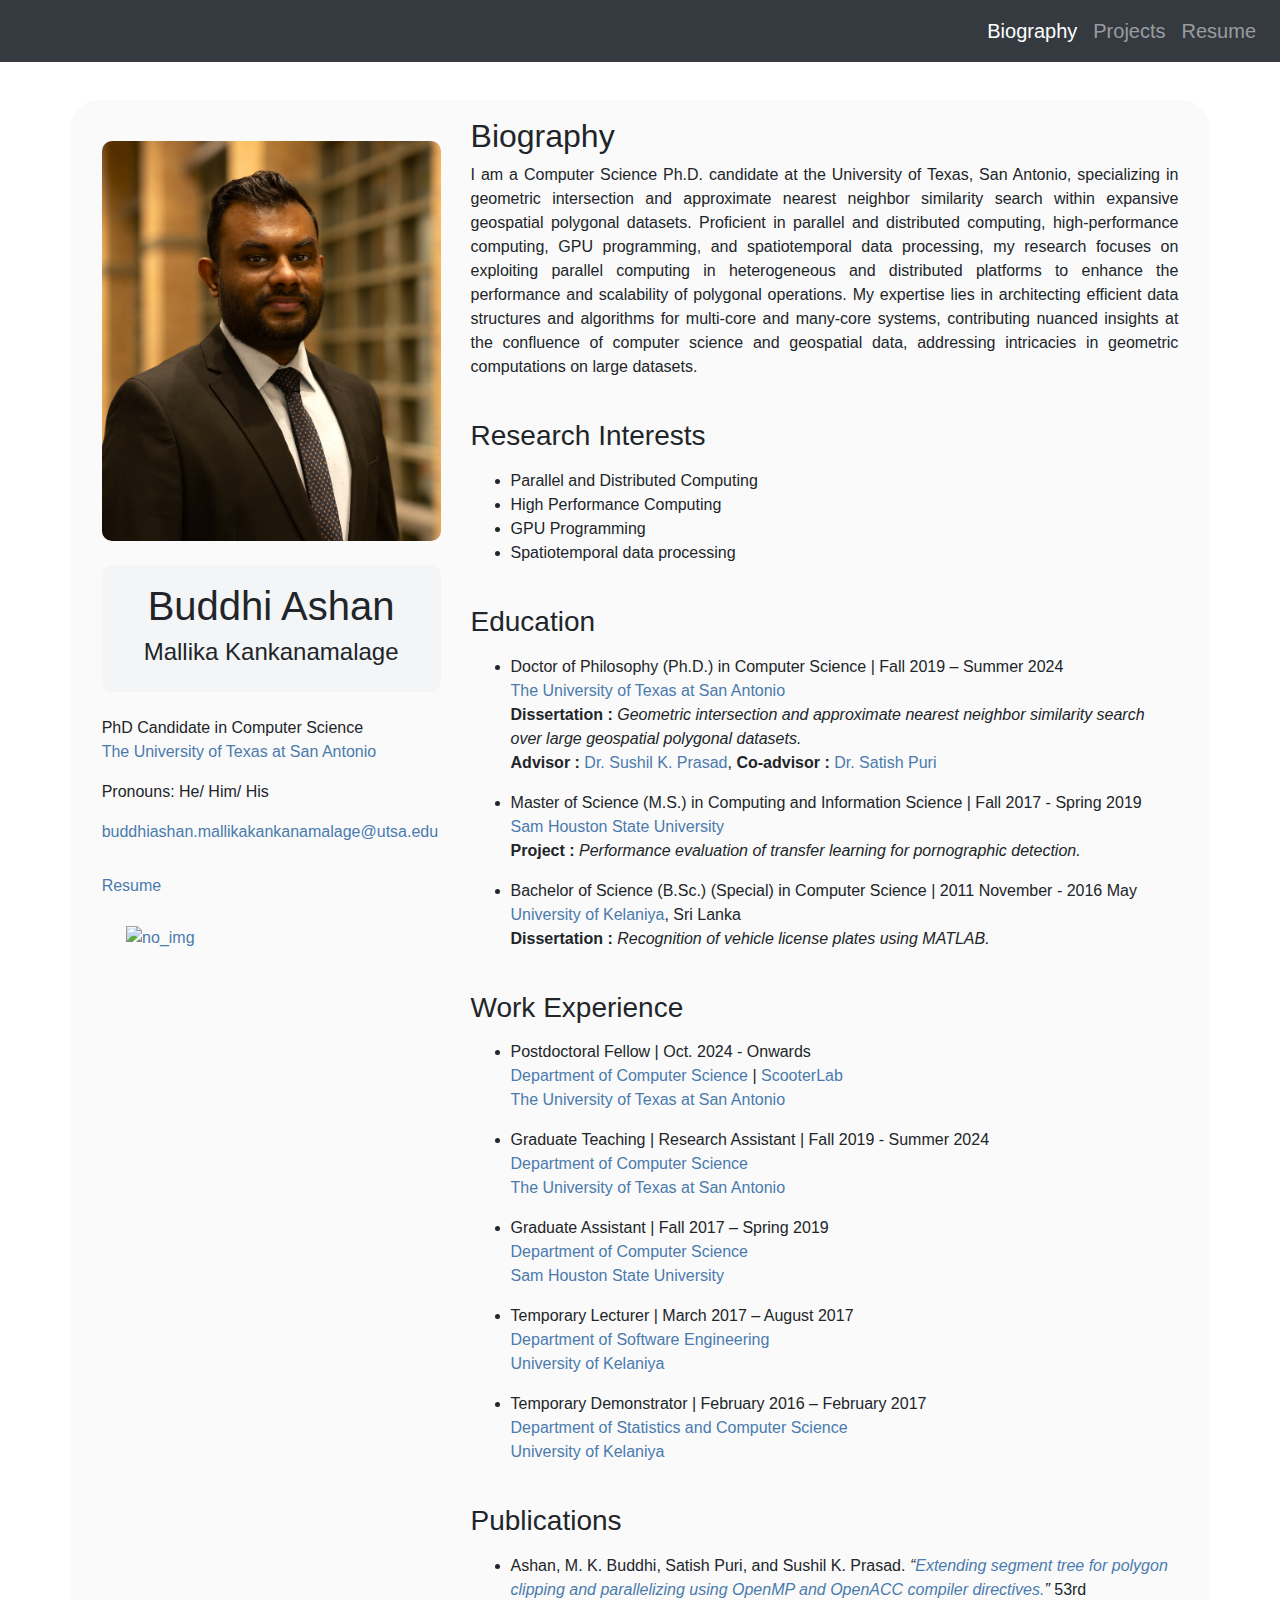
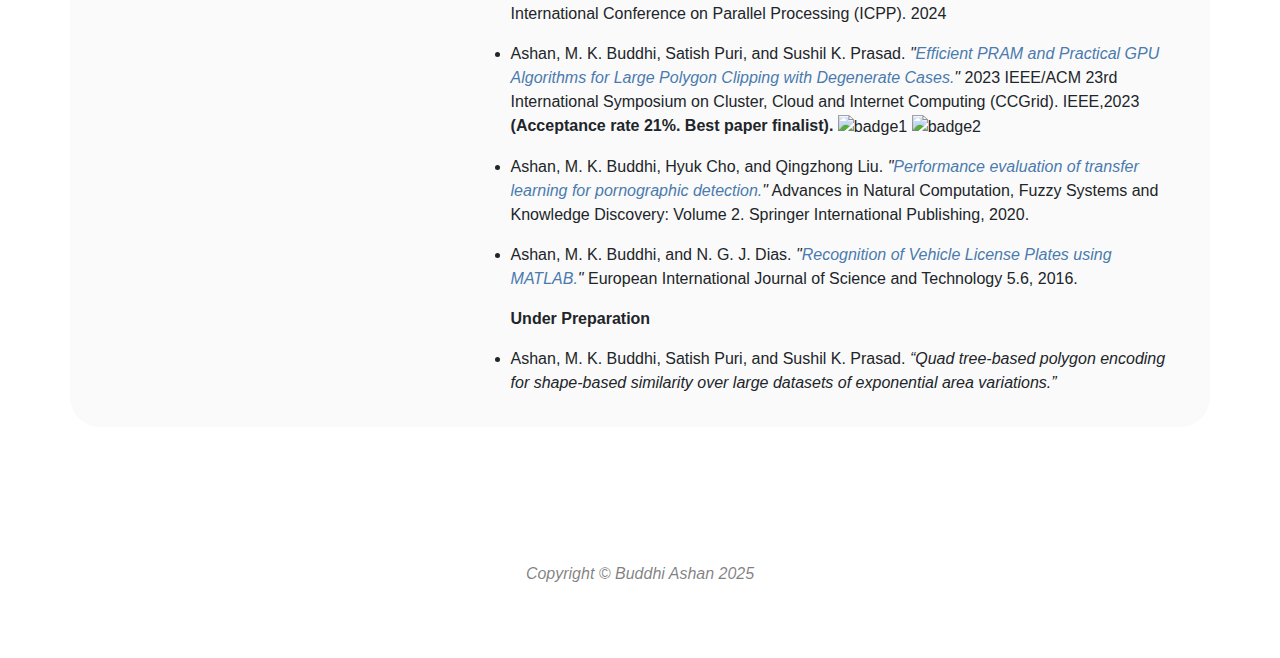
==== commit eddfe57d: "new profile pic and postdoc update" ====
--- a/index.html
+++ b/index.html
@@ -65,7 +65,7 @@
         <div class="col-md-4">
          <br>
          
-           <img src="img/Profile/BuddhiAshan-profile.jpeg" class="card-img-top" alt="mkba" style="border-radius: 10px;"/>
+           <img src="img/Profile/BuddhiAshan-profile.jpeg" class="card-img-top" alt="mkba" style="border-radius: 10px; height: 400px; object-fit: cover;"/>
           
            <br>
            <br>
@@ -125,7 +125,7 @@
           <p>
           <ul>
             <li>
-              Doctor of Philosophy (Ph.D.) in Computer Science | Fall 2019 – Summer 2024 (Expected) <br>
+              Doctor of Philosophy (Ph.D.) in Computer Science | Fall 2019 – Summer 2024 <br>
               <a href="https://www.utsa.edu/">The University of Texas at San Antonio</a>
               <p> <b>Dissertation : </b><i>Geometric intersection and approximate nearest neighbor similarity search over large geospatial polygonal datasets.</i>
               <br>
@@ -150,7 +150,14 @@
           <p>
           <ul>
             <li>
-              <p>Graduate Teaching | Research Assistant | Fall 2019 - Onwords <br>
+              <p>Postdoctoral Fellow | Oct. 2024 - Onwards <br>
+              <a href="https://sciences.utsa.edu/computer-science/">Department of Computer Science</a> | <a href="https://scooterlab.utsa.edu/">ScooterLab</a> <br>
+              <a href="https://www.utsa.edu/">The University of Texas at San
+              Antonio</a>
+            </p>
+            </li>
+            <li>
+              <p>Graduate Teaching | Research Assistant | Fall 2019 - Summer 2024 <br>
               <a href="https://sciences.utsa.edu/computer-science/">Department of Computer Science</a> <br>
               <a href="https://www.utsa.edu/">The University of Texas at San
               Antonio</a>
@@ -184,12 +191,12 @@
           <p>
           <ul>
             <li>
-              <p>Ashan, M. K. Buddhi, Satish Puri, and Sushil K. Prasad. <i>“Extending segment tree for polygon clipping and parallelizing using OpenMP and OpenACC compiler directives.”</i> 53rd International Conference on Parallel Processing (ICPP). 2024 <b>(Accepted).</b> </b>
+              <p>Ashan, M. K. Buddhi, Satish Puri, and Sushil K. Prasad. <i>“<a href="https://dl.acm.org/doi/abs/10.1145/3673038.3673141">Extending segment tree for polygon clipping and parallelizing using OpenMP and OpenACC compiler directives.</a>”</i> 53rd International Conference on Parallel Processing (ICPP). 2024 </b>
           
               </p>
             </li>
             <li>
-              <p>Ashan, M. K. Buddhi, Satish Puri, and Sushil K. Prasad. <i>"Efficient PRAM and Practical GPU Algorithms for Large Polygon Clipping with Degenerate Cases."</i> 2023 IEEE/ACM 23rd International Symposium on Cluster, Cloud and Internet Computing (CCGrid). <a href="https://ieeexplore.ieee.org/abstract/document/10171568">IEEE</a>,2023<b> (Acceptance rate 21%. Best paper finalist). </b>
+              <p>Ashan, M. K. Buddhi, Satish Puri, and Sushil K. Prasad. <i>"<a href="https://ieeexplore.ieee.org/abstract/document/10171568">Efficient PRAM and Practical GPU Algorithms for Large Polygon Clipping with Degenerate Cases.</a>"</i> 2023 IEEE/ACM 23rd International Symposium on Cluster, Cloud and Internet Computing (CCGrid). IEEE,2023<b> (Acceptance rate 21%. Best paper finalist). </b>
                 <img src="img/Profile/badge1.png" class="badge-img" alt="badge1" />
                 <img src="img/Profile/badge2.png" class="badge-img" alt="badge2" />
           
@@ -197,20 +204,20 @@
             </li>
             <li>
               <p>
-                Ashan, M. K. Buddhi, Hyuk Cho, and Qingzhong Liu. <i>"Performance evaluation of transfer learning for pornographic detection."</i> Advances in Natural Computation, Fuzzy Systems and Knowledge Discovery: Volume 2. <a href="https://link.springer.com/chapter/10.1007/978-3-030-32591-6_43">Springer</a> International Publishing, 2020. 
+                Ashan, M. K. Buddhi, Hyuk Cho, and Qingzhong Liu. <i>"<a href="https://link.springer.com/chapter/10.1007/978-3-030-32591-6_43">Performance evaluation of transfer learning for pornographic detection.</a>"</i> Advances in Natural Computation, Fuzzy Systems and Knowledge Discovery: Volume 2. Springer International Publishing, 2020. 
               </p>
             </li>
             <li>
              <p>
-              Ashan, M. K. Buddhi, and N. G. J. Dias. <i>"Recognition of Vehicle License Plates using MATLAB."</i> <a href="https://www.researchgate.net/profile/N-G-J-Dias/publication/310457959_RECOGNITION_OF_VEHICLE_LICENSE_PLATES_USING_MATLAB/links/582dd41908ae102f072daf08/RECOGNITION-OF-VEHICLE-LICENSE-PLATES-USING-MATLAB.pdf">European International Journal of Science and Technology</a> 5.6, 2016.
-              </p>
-            </li>
-          <p>
-             <b>Under Review</b>
+              Ashan, M. K. Buddhi, and N. G. J. Dias. <i>"<a href="https://www.researchgate.net/profile/N-G-J-Dias/publication/310457959_RECOGNITION_OF_VEHICLE_LICENSE_PLATES_USING_MATLAB/links/582dd41908ae102f072daf08/RECOGNITION-OF-VEHICLE-LICENSE-PLATES-USING-MATLAB.pdf">Recognition of Vehicle License Plates using MATLAB.</a>"</i> European International Journal of Science and Technology 5.6, 2016.
+              </p>
+            </li>
+          <p>
+             <b>Under Preparation</b>
           </p>
           <li>  
             <p>
-              Ashan, M. K. Buddhi, Satish Puri, and Sushil K. Prasad. <i>“Quad tree-based polygon encoding for shape-based similarity over large datasets of exponential area variations.”</i> 32nd ACM SIGSPATIAL International Conference on Advances in Geographic Information Systems (SIGSPATIAL). ACM, 2024
+              Ashan, M. K. Buddhi, Satish Puri, and Sushil K. Prasad. <i>“Quad tree-based polygon encoding for shape-based similarity over large datasets of exponential area variations.”
             </p>
           </li>  
 
@@ -225,7 +232,7 @@
     <footer class="py-5">
       <div class="container">
       <p class="m-0 text-center text-black-50">
-      Copyright © Buddhi Ashan <span id="copyright"><script>document.getElementById('copyright').appendChild(document.createTextNode(new Date().getFullYear()))</script></span>
+      Copyright © Buddhi Ashan 2025
       <br><br>
       </p>
       </div>
